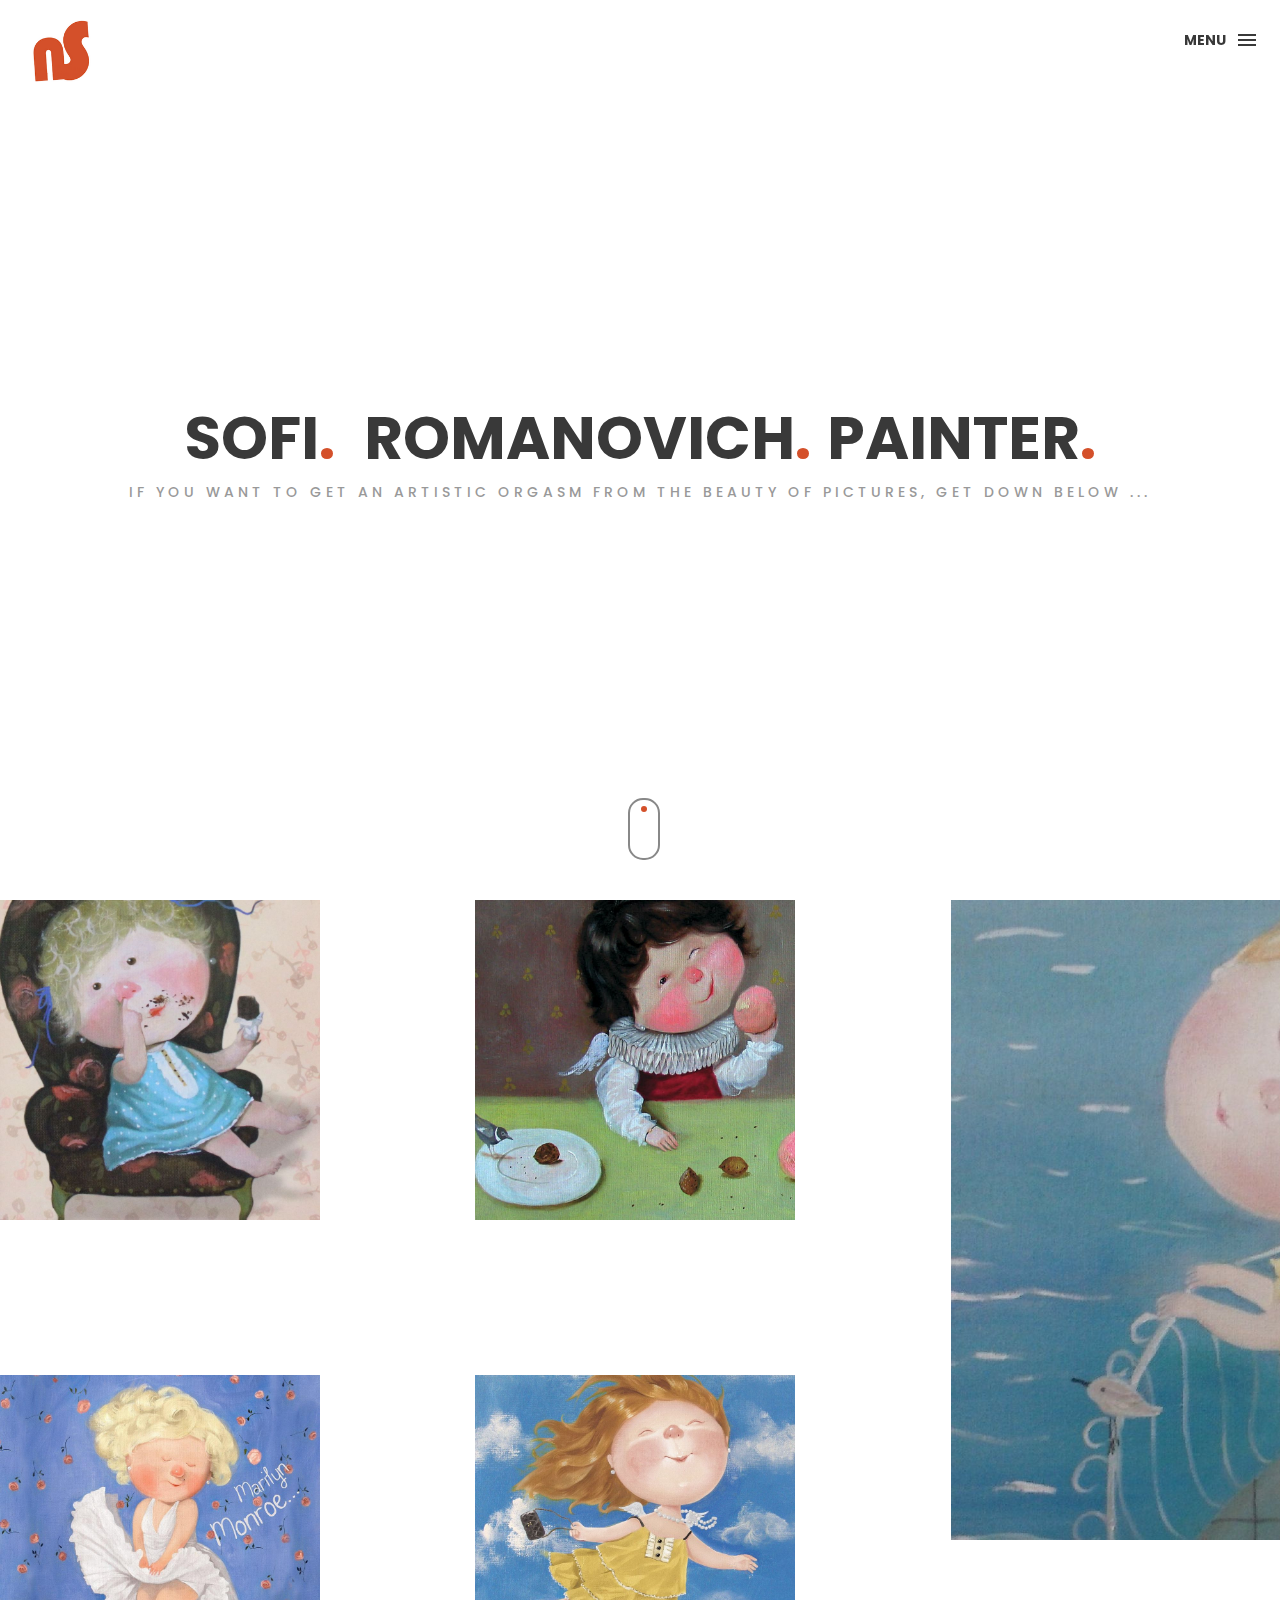
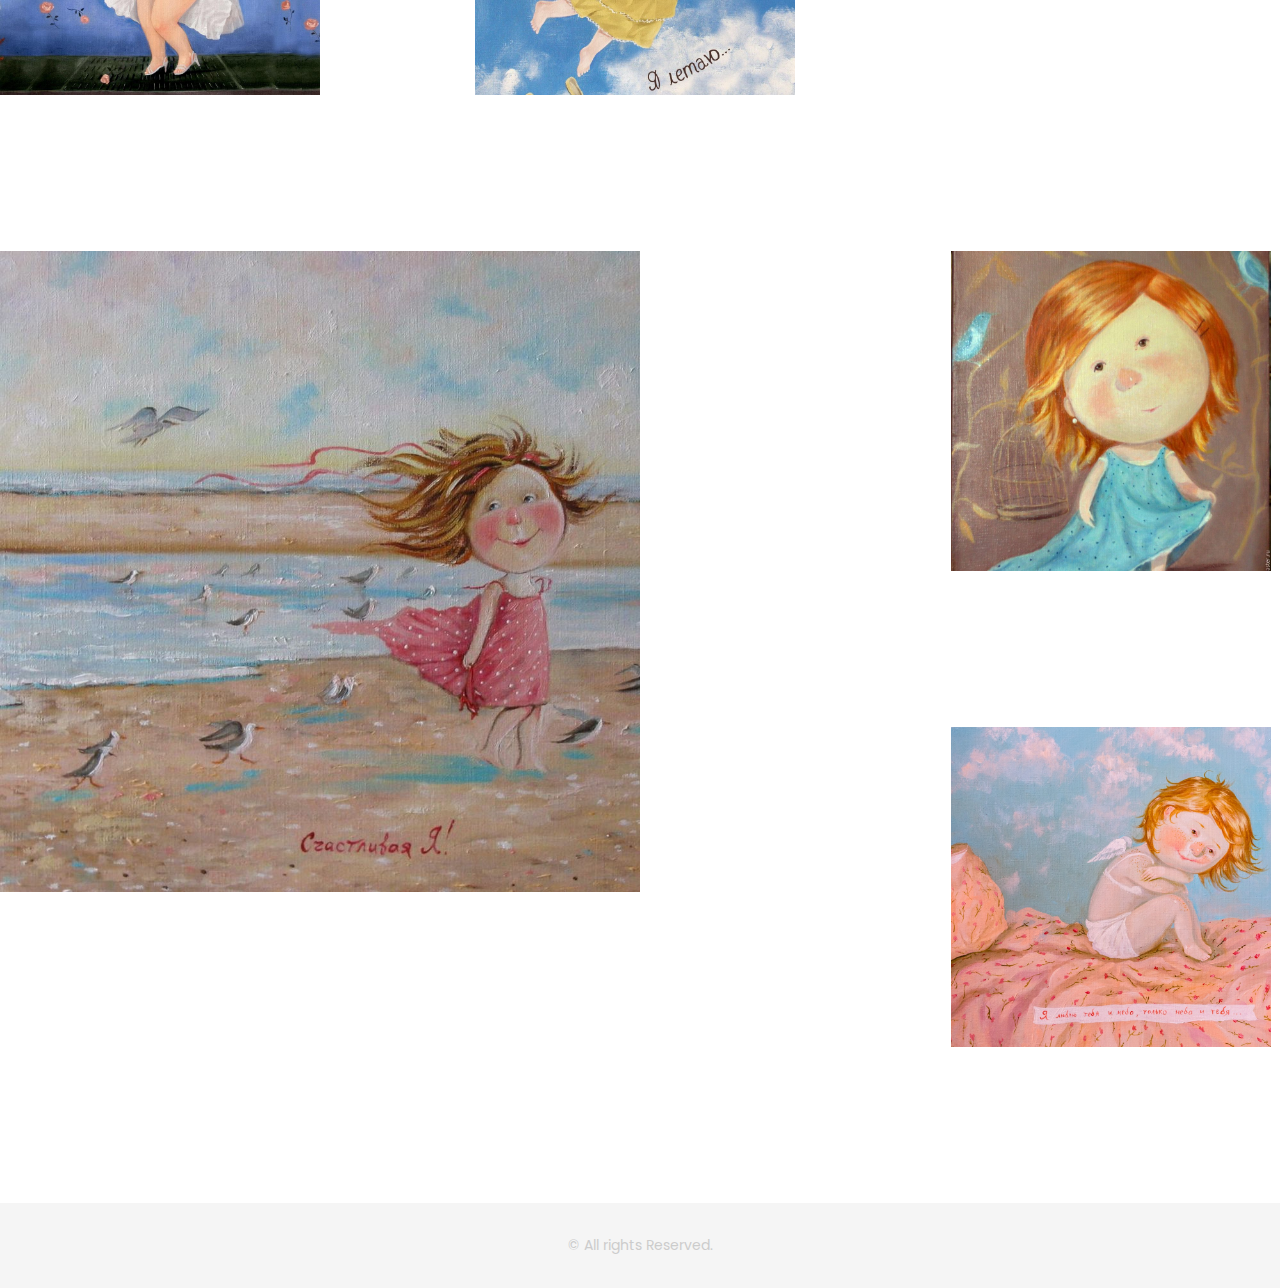
==== index.html @ c94106c0 "logo" ====
<!DOCTYPE html>

<html lang="en">

<head>
	<meta http-equiv="Content-Type" content="text/html; charset=UTF-8">
	<meta http-equiv="X-UA-Compatible" content="IE=edge">
	<meta name="viewport" content="width=device-width, initial-scale=1.0, maximum-scale=1.0, user-scalable=no" />

	<title>Notorious</title>
	<link rel="icon" href="jpg/logo_n.png" type="image/x-icon">

	<!-- Bootstrap -->
	<link href="style/bootstrap.min.css" rel="stylesheet">
	<link href="style/ionicons.min.css" rel="stylesheet">

	<!-- main css -->
	<link href="style/style.css" rel="stylesheet">


	<!-- modernizr -->
	<script async="" src="script/analytics.js.download"></script>
	<script src="script/modernizr.js.download"></script>

</head>

<body style="overflow: visible;">


	<!-- Preloader -->
	<div id="preloader" style="display: none;">
		<div class="pre-container">
			<div class="spinner">
				<div class="double-bounce1"></div>
				<div class="double-bounce2"></div>
			</div>
		</div>
	</div>
	<!-- end Preloader -->



	<div class="container-fluid">

		<!-- box header -->
		<header class="box-header">
			<div class="box-logo">
				<a href="#"><img src="jpg/notorious_2.png" width="80" alt="Logo"></a>
			</div>
			<!-- box-nav -->
			<a class="box-primary-nav-trigger" href="#">
                <span class="box-menu-text">Menu</span><span class="box-menu-icon"></span>
            </a>
			<!-- box-primary-nav-trigger -->
		</header>
		<!-- end box header -->



		<!-- nav -->
		<nav>
			<ul class="box-primary-nav">
				<li class="box-label">About me</li>

				<li><a href="index.html">Главная</a><i class="ion-ios-circle-filled color"></i></li>
				<li><a href="data/about.html">Обо мне</a></li>
				<li><a href="data/portfolio.html">Картины</a></li>
				<li><a href="data/contact.html">контакты</a></li>


				<li class="box-label">Follow me</li>

				<li class="box-social"><a href="index.html#0"><i class="ion-social-facebook"></i></a></li>
				<li class="box-social"><a href="index.html#0"><i class="ion-social-instagram-outline"></i></a></li>
				<li class="box-social"><a href="index.html#0"><i class="ion-social-twitter"></i></a></li>
				<li class="box-social"><a href="index.html#0"><i class="ion-social-dribbble"></i></a></li>
			</ul>
		</nav>
		<!-- end nav -->




		<!-- box-intro -->
		<section class="box-intro">
			<div class="table-cell">
				<h1 class="box-headline letters rotate-2">
					<span class="box-words-wrapper" style="width: 636px;">
                        <b class="is-visible" style="opacity: 1;"><i class="out"><em>s</em></i><i class="out"><em>o</em></i><i class="out"><em>f</em></i><i class="out"><em>i</em></i><i class="out"><em>.</em></i></b>
                        <b style="opacity: 1;"><i class="out"><em>&nbsp;</em></i><i class="out"><em>r</em></i><i class="out"><em>o</em></i><i class="out"><em>m</em></i><i class="out"><em>a</em></i><i class="out"><em>n</em></i><i class="out"><em>o</em></i><i class="out"><em>v</em></i><i class="out"><em>i</em></i><i class="out"><em>c</em></i><i class="out"><em>h</em></i><i class="out"><em>.</em></i></b>
                        <b style="opacity: 1;"><i class="in"><em>p</em></i><i class="in"><em>a</em></i><i class="in"><em>i</em></i><i class="in"><em>n</em></i><i class="in"><em>t</em></i><i class="in"><em>e</em></i><i class="in"><em>r</em></i><i class="in"><em>.</em></i></b>
                    </span>
				</h1>
				<h5>If you want to get an artistic orgasm from the beauty of pictures, get down below ...</h5>
			</div>




			<div class="mouse">
				<div class="scroll"></div>
			</div>
		</section>
		<!-- end box-intro -->
	</div>




	<!-- portfolio div -->
	<div class="portfolio-div">
		<div class="portfolio">
			<div class="no-padding portfolio_container" style="position: relative; height: 1903px;">

				<!-- single work -->
				<div class="col-md-3 col-sm-6  fashion logo" style="position: absolute; left: 0px; top: 0px;">
					<a href="data/portfolio-one.html" class="portfolio_item">
                        <img src="jpg/01.jpg" alt="image" class="img-responsive">
                        <div class="portfolio_item_hover">
                            <div class="portfolio-border clearfix">
                                <div class="item_info">
                                    <span>Жизнь после</span>
                                    <em>Цена : 50$</em>
                                </div>
                            </div>
                        </div>
                    </a>
				</div>
				<!-- end single work -->

				<!-- single work -->
				<div class="col-md-3 col-sm-6 ads graphics" style="position: absolute; left: 475px; top: 0px;">
					<a href="data/single-project.html" class="portfolio_item">
                        <img src="jpg/03.jpg" alt="image" class="img-responsive">
                        <div class="portfolio_item_hover">
                            <div class="portfolio-border clearfix">
                                <div class="item_info">
                                    <span>Жизнь до</span>
                                    <em>Цена : 62$</em>
                                </div>
                            </div>
                        </div>
                    </a>
				</div>
				<!-- end single work -->

				<!-- single work -->
				<div class="col-md-6 col-sm-12 photography" style="position: absolute; left: 951px; top: 0px;">
					<a href="data/single-project.html" class="portfolio_item">
                        <img src="jpg/02.jpg" alt="image" class="img-responsive">
                        <div class="portfolio_item_hover">
                            <div class="portfolio-border clearfix">
                                <div class="item_info">
                                    <span>Город засыпает</span>
                                    <em>Цена : 120$</em>
                                </div>
                            </div>
                        </div>
                    </a>
				</div>
				<!-- end single work -->

				<!-- single work -->
				<div class="col-md-3 col-sm-6 fashion ads" style="position: absolute; left: 0px; top: 475px;">
					<a href="data/single-project.html" class="portfolio_item">
                        <img src="jpg/04.jpg" alt="image" class="img-responsive">
                        <div class="portfolio_item_hover">
                            <div class="portfolio-border clearfix">
                                <div class="item_info">
                                    <span>Просыпается мафия</span>
                                    <em>Цена : 43$</em>
                                </div>
                            </div>
                        </div>
                    </a>
				</div>
				<!-- end single work -->

				<!-- single work -->
				<div class="col-md-3 col-sm-6 graphics ads" style="position: absolute; left: 475px; top: 475px;">
					<a href="data/single-project.html" class="portfolio_item">
                        <img src="jpg/05.jpg" alt="image" class="img-responsive">
                        <div class="portfolio_item_hover">
                            <div class="portfolio-border clearfix">
                                <div class="item_info">
                                    <span>Мой компас земной</span>
                                    <em>Цена : 57$</em>
                                </div>
                            </div>
                        </div>
                    </a>
				</div>
				<!-- end single work -->

				<!-- single work -->
				<div class="col-md-6 col-sm-12 photography" style="position: absolute; left: 0px; top: 951px;">
					<a href="data/single-project.html" class="portfolio_item">
                        <img src="jpg/10.jpg" alt="image" class="img-responsive">
                        <div class="portfolio_item_hover">
                            <div class="portfolio-border clearfix">
                                <div class="item_info">
                                    <span>Нам мало времени</span>
                                    <em>Цена : 40$</em>
                                </div>
                            </div>
                        </div>
                    </a>
				</div>
				<!-- end single work -->

				<!-- single work -->
				<div class="col-md-3 col-sm-6 graphics ads" style="position: absolute; left: 951px; top: 951px;">
					<a href="data/single-project.html" class="portfolio_item">
                        <img src="jpg/06.jpg" alt="image" class="img-responsive">
                        <div class="portfolio_item_hover">
                            <div class="portfolio-border clearfix">
                                <div class="item_info">
                                    <span>Вместе</span>
                                    <em>Цена : 27$</em>
                                </div>
                            </div>
                        </div>
                    </a>
				</div>
				<!-- end single work -->

				<!-- single work -->
				<div class="col-md-3 col-sm-6 graphics ads" style="position: absolute; left: 1427px; top: 951px;">
					<a href="data/single-project.html" class="portfolio_item">
                        <img src="jpg/07.jpg" alt="image" class="img-responsive">
                        <div class="portfolio_item_hover">
                            <div class="portfolio-border clearfix">
                                <div class="item_info">
                                    <span>Вперед назад</span>
                                    <em>Цена : 51$</em>
                                </div>
                            </div>
                        </div>
                    </a>
				</div>
				<!-- end single work -->

				<!-- single work -->
				<div class="col-md-3 col-sm-6 graphics ads" style="position: absolute; left: 951px; top: 1427px;">
					<a href="data/single-project.html" class="portfolio_item">
                        <img src="jpg/08.jpg" alt="image" class="img-responsive">
                        <div class="portfolio_item_hover">
                            <div class="portfolio-border clearfix">
                                <div class="item_info">
                                    <span>Марс</span>
                                    <em>Цена : 56$</em>
                                </div>
                            </div>
                        </div>
                    </a>
				</div>
				<!-- end single work -->

				<!-- single work -->
				<div class="col-md-3 col-sm-6 graphics ads" style="position: absolute; left: 1427px; top: 1427px;">
					<a href="data/single-project.html" class="portfolio_item">
                        <img src="jpg/09.jpg" alt="image" class="img-responsive">
                        <div class="portfolio_item_hover">
                            <div class="portfolio-border clearfix">
                                <div class="item_info">
                                    <span>Кто рано встает?</span>
                                    <em>Цена : 61$</em>
                                </div>
                            </div>
                        </div>
                    </a>
				</div>
				<!-- end single work -->

			</div>
			<!-- end portfolio_container -->
		</div>
		<!-- portfolio -->
	</div>
	<!-- end portfolio div -->



	<!-- footer -->
	<footer>
		<div class="container-fluid">
			<p class="copyright">&copy; All rights Reserved.</p>
		</div>
	</footer>
	<!-- end footer -->


	<!-- back to top -->
	<a href="index.html#0" class="cd-top"><i class="ion-android-arrow-up"></i></a>
	<!-- end back to top -->




	<!-- скрипты -->

	<!-- jQuery -->
	<script src="script/jquery-2.1.1.js"></script>

	<!--  plugins -->
	<script src="script/bootstrap.min.js"></script>
	<script src="script/menu.js"></script>
	<script src="script/animated-headline.js"></script>
	<script src="script/isotope.pkgd.min.js"></script>

	<!--  custom script -->
	<script src="script/custom.js"></script>

	<!-- google analytics  -->
	<script src="script/google-analytics.js"></script>

</body>

</html>
---- style/style.css ----
@import url(https://fonts.googleapis.com/css?family=Poppins:400,500,600,700);



/* ---- General ---- */

html,
body {
    height: 100%;
    font-family: 'Poppins', sans-serif;
    line-height: 1.8;
    color: #999
}

.no-padding {
    padding-left: 0;
    padding-right: 0;
}

.no-padding [class^="col-"] {
    padding-left: 0;
    padding-right: 0;
}

.main-container {
    padding: 100px 0;
}

.center {
    text-align: center;
}

a {
    -webkit-transition: all .3s;
    transition: all .3s
}

.uppercase {
    text-transform: uppercase;
}

.h-30 {
    height: 30px
}

.h-10 {
    height: 10px
}

.color {
    color: #D4502A;
    font-size: 11px;
}






/* ---- typography ---- */

h1 {
    color: #393939;
    font-size: 60px;
    text-transform: uppercase;
}

h3 {
    color: #393939;
}

h5 {
    color: #D4502A;
}






/* ---- preloader ---- */

#preloader {
    position: fixed;
    top: 0;
    left: 0;
    right: 0;
    bottom: 0;
    background-color: #f5f5f5;
    /* change if the mask should be a color other than white */
    z-index: 1000;
}

.pre-container {
    position: absolute;
    left: 50%;
    top: 50%;
    bottom: auto;
    right: auto;
    -webkit-transform: translateX(-50%) translateY(-50%);
    transform: translateX(-50%) translateY(-50%);
    text-align: center;
}

.spinner {
    width: 40px;
    height: 40px;
    position: relative;
    margin: 100px auto;
}

.double-bounce1,
.double-bounce2 {
    width: 100%;
    height: 100%;
    border-radius: 50%;
    background-color: #D4502A;
    opacity: 0.6;
    position: absolute;
    top: 0;
    left: 0;
    -webkit-animation: bounce 2.0s infinite ease-in-out;
    animation: bounce 2.0s infinite ease-in-out;
}

.double-bounce2 {
    -webkit-animation-delay: -1.0s;
    animation-delay: -1.0s;
}

@-webkit-keyframes bounce {
    0%,
    100% {
        -webkit-transform: scale(0.0)
    }
    50% {
        -webkit-transform: scale(1.0)
    }
}

@keyframes bounce {
    0%,
    100% {
        transform: scale(0.0);
        -webkit-transform: scale(0.0);
    }
    50% {
        transform: scale(1.0);
        -webkit-transform: scale(1.0);
    }
}





/* ---- headr ---- */

.box-header {
    position: absolute;
    top: 0;
    left: 0;
    background: rgba(255, 255, 255, 0.95);
    height: 50px;
    width: 100%;
    z-index: 3;
    box-shadow: 0 1px 2px rgba(0, 0, 0, 0.3);
    -webkit-font-smoothing: antialiased;
    -moz-osx-font-smoothing: grayscale;
}

.box-header {
    height: 80px;
    background: transparent;
    box-shadow: none;
}

.box-header {
    -webkit-transition: background-color 0.3s;
    transition: background-color 0.3s;
    -webkit-transform: translate3d(0, 0, 0);
    transform: translate3d(0, 0, 0);
    -webkit-backface-visibility: hidden;
    backface-visibility: hidden;
}

.box-header.is-fixed {
    position: fixed;
    top: -80px;
    background-color: rgba(255, 255, 255, 0.96);
    -webkit-transition: -webkit-transform 0.3s;
    transition: -webkit-transform 0.3s;
    transition: transform 0.3s;
    transition: transform 0.3s, -webkit-transform 0.3s;
}

.box-header.is-visible {
    -webkit-transform: translate3d(0, 100%, 0);
    transform: translate3d(0, 100%, 0);
}

.box-header.menu-is-open {
    background-color: rgba(255, 255, 255, 0.96);
}

.box-logo {
    display: block;
    padding: 20px;
}

.box-primary-nav-trigger {
    position: absolute;
    right: 0;
    top: 0;
    height: 100%;
    width: 50px;
    background-color: #fff;
}

.box-primary-nav-trigger .box-menu-text {
    color: #393939;
    text-transform: uppercase;
    font-weight: 700;
    display: none;
}

.box-primary-nav-trigger .box-menu-icon {
    display: inline-block;
    position: absolute;
    left: 50%;
    top: 50%;
    bottom: auto;
    right: auto;
    -webkit-transform: translateX(-50%) translateY(-50%);
    transform: translateX(-50%) translateY(-50%);
    width: 18px;
    height: 2px;
    background-color: #393939;
    -webkit-transition: background-color 0.3s;
    transition: background-color 0.3s;
    list-style: none;
}

.box-primary-nav-trigger .box-menu-icon::before,
.box-primary-nav-trigger .box-menu-icon:after {
    content: '';
    width: 100%;
    height: 100%;
    position: absolute;
    background-color: #393939;
    right: 0;
    -webkit-transition: -webkit-transform .3s, top .3s, background-color 0s;
    -webkit-transition: top .3s, background-color 0s, -webkit-transform .3s;
    transition: top .3s, background-color 0s, -webkit-transform .3s;
    transition: transform .3s, top .3s, background-color 0s;
    transition: transform .3s, top .3s, background-color 0s, -webkit-transform .3s;
}

.box-primary-nav-trigger .box-menu-icon::before {
    top: -5px;
}

.box-primary-nav-trigger .box-menu-icon::after {
    top: 5px;
}

.box-primary-nav-trigger .box-menu-icon.is-clicked {
    background-color: rgba(255, 255, 255, 0);
}

.box-primary-nav-trigger .box-menu-icon.is-clicked::before,
.box-primary-nav-trigger .box-menu-icon.is-clicked::after {
    background-color: 393939;
}

.box-primary-nav-trigger .box-menu-icon.is-clicked::before {
    top: 0;
    -webkit-transform: rotate(135deg);
    transform: rotate(135deg);
}

.box-primary-nav-trigger .box-menu-icon.is-clicked::after {
    top: 0;
    -webkit-transform: rotate(225deg);
    transform: rotate(225deg);
}

.box-primary-nav-trigger {
    width: 100px;
    padding-left: 1em;
    background-color: transparent;
    height: 30px;
    line-height: 30px;
    right: 10px;
    top: 50%;
    bottom: auto;
    -webkit-transform: translateY(-50%);
    transform: translateY(-50%);
}

.box-primary-nav-trigger .box-menu-text {
    display: inline-block;
}

.box-primary-nav-trigger .box-menu-icon {
    left: auto;
    right: 1em;
    -webkit-transform: translateX(0) translateY(-50%);
    transform: translateX(0) translateY(-50%);
}

.box-primary-nav {
    position: fixed;
    left: 0;
    top: 0;
    height: 100%;
    width: 100%;
    background: rgba(0, 0, 0, 0.96);
    z-index: 2;
    text-align: center;
    padding: 50px 0;
    -webkit-backface-visibility: hidden;
    backface-visibility: hidden;
    overflow: auto;
    -webkit-overflow-scrolling: touch;
    -webkit-transform: translateY(-100%);
    transform: translateY(-100%);
    -webkit-transition-property: -webkit-transform;
    transition-property: -webkit-transform;
    transition-property: transform;
    transition-property: transform, -webkit-transform;
    -webkit-transition-duration: 0.4s;
    transition-duration: 0.4s;
    list-style: none;
}

.box-primary-nav li {
    font-size: 22px;
    font-size: 1.375rem;
    font-weight: 300;
    -webkit-font-smoothing: antialiased;
    -moz-osx-font-smoothing: grayscale;
    margin: .2em 0;
    text-transform: capitalize;
}

.box-primary-nav a {
    display: inline-block;
    padding: .4em 1em;
    border-radius: 0.25em;
    -webkit-transition: all 0.2s;
    transition: all 0.2s;
    color: #fff;
    text-decoration: none;
    font-weight: bold;
}

.box-primary-nav a:focus {
    outline: none;
}

.no-touch .box-primary-nav a:hover {
    text-decoration: none;
    color: #ddd;
}

.box-primary-nav .box-label {
    color: #D4502A;
    text-transform: uppercase;
    font-weight: 700;
    font-size: 17px;
    margin: 2.4em 0 .8em;
}

.box-primary-nav .box-social {
    display: inline-block;
    margin: 10px .4em;
}

.box-primary-nav .box-social a {
    width: 30px;
    height: 30px;
    padding: 0;
    font-size: 30px
}

.box-primary-nav.is-visible {
    -webkit-transform: translateY(0);
    transform: translateY(0);
}

.box-primary-nav {
    padding: 150px 0 0;
}

.box-primary-nav li {
    font-size: 18px;
}





/* ---- box-intro ---- */

.box-intro {
    text-align: center;
    display: table;
    height: 100vh;
    width: 100%;
}

.box-intro .table-cell {
    display: table-cell;
    vertical-align: middle;
}

.box-intro em {
    font-style: normal;
    text-transform: uppercase
}

b i:last-child {
    color: #D4502A !important;
}

.box-intro h5 {
    letter-spacing: 4px;
    text-transform: uppercase;
    color: #999;
    line-height: 1.7
}







/* mouse effect */

.mouse {
    position: absolute;
    width: 32px;
    height: 62px;
    bottom: 40px;
    left: 50%;
    margin-left: -12px;
    border-radius: 15px;
    border: 2px solid #888;
    -webkit-animation: intro 1s;
    animation: intro 1s;
}

.scroll {
    display: block;
    width: 6px;
    height: 6px;
    margin: 6px auto;
    border-radius: 4px;
    background: #D4502A;
    -webkit-animation: finger 2s infinite;
    animation: finger 2s infinite;
}

@-webkit-keyframes intro {
    0% {
        opacity: 0;
        -webkit-transform: translateY(80px);
        transform: translateY(80px);
    }
    100% {
        opacity: 1;
        -webkit-transform: translateY(0);
        transform: translateY(0);
    }
}

@keyframes intro {
    0% {
        opacity: 0;
        -webkit-transform: translateY(80px);
        transform: translateY(80px);
    }
    100% {
        opacity: 1;
        -webkit-transform: translateY(0);
        transform: translateY(0);
    }
}

@-webkit-keyframes finger {
    0% {
        opacity: 1;
    }
    100% {
        opacity: 0;
        -webkit-transform: translateY(40px);
        transform: translateY(40px);
    }
}

@keyframes finger {
    0% {
        opacity: 1;
    }
    100% {
        opacity: 0.1;
        -webkit-transform: translateY(40px);
        transform: translateY(40px);
    }
}








/* ---- portfolio section ---- */

.portfolio .categories-grid span {
    font-size: 30px;
    margin-bottom: 30px;
    display: inline-block;
}

.portfolio .categories-grid .categories ul li {
    list-style: none;
    margin: 20px 0;
}

.portfolio .categories-grid .categories ul li a {
    display: inline-block;
    color: #60606e;
    padding: 0 10px;
    margin: 0 10px;
    -webkit-transition: all .2s ease-in-out .2s;
    transition: all .2s ease-in-out .2s;
}

.portfolio .categories-grid .categories ul li a:hover,
.portfolio .categories-grid .categories ul li a:focus {
    text-decoration: none;
}

.portfolio .categories-grid .categories ul li a.active {
    margin-left: 0;
    background-color: #D4502A;
    padding: 0px 20px;
    color: white;
    border-radius: 25px;
    text-decoration: none;
}

.portfolio_filter {
    padding-left: 0;
}

.portfolio_item {
    position: relative;
    overflow: hidden;
    display: block;
}

.portfolio_item .portfolio_item_hover {
    position: absolute;
    top: 0px;
    left: 0px;
    height: 100%;
    width: 100%;
    background-color: rgba(0, 0, 0, .8);
    -webkit-transform: translate(-100%);
    transform: translate(-100%);
    opacity: 0;
    -webkit-transition: all .2s ease-in-out;
    transition: all .2s ease-in-out;
}

.portfolio_item .portfolio_item_hover .item_info {
    text-align: center;
    position: absolute;
    top: 50%;
    left: 50%;
    -webkit-transform: translate(-50%, -50%);
    transform: translate(-50%, -50%);
    padding: 10px;
    width: 100%;
    font-weight: bold;
}

.portfolio_item .portfolio_item_hover .item_info span {
    display: block;
    color: #fff;
    font-size: 18px;
    -webkit-transform: translateX(-100px);
    transform: translateX(-100px);
    -webkit-transition: all .2s ease-in-out .2s;
    transition: all .2s ease-in-out .2s;
    opacity: 0;
}

.portfolio_item .portfolio_item_hover .item_info em {
    font-style: normal;
    display: inline-block;
    background-color: #D4502A;
    padding: 5px 20px;
    border-radius: 25px;
    color: #333;
    margin-top: 10px;
    -webkit-transform: translateX(-100px);
    transform: translateX(-100px);
    -webkit-transition: all .3s ease-in-out .3s;
    transition: all .3s ease-in-out .3s;
    opacity: 0;
    font-size: 10px;
    letter-spacing: 2px;
}

.portfolio_item:hover .portfolio_item_hover {
    opacity: 1;
    -webkit-transform: translateX(0);
    transform: translateX(0);
}

.portfolio_item:hover .item_info em,
.portfolio_item:hover .item_info span {
    opacity: 1;
    -webkit-transform: translateX(0);
    transform: translateX(0);
}

.portfolio .categories-grid .categories ul li {
    float: left;
}

.portfolio .categories-grid .categories ul li a {
    padding: 0 10px;
    -webkit-transition: all .2s ease-in-out .2s;
    transition: all .2s ease-in-out .2s;
}

.portfolio_filter {
    padding-left: 0;
    display: inline-block;
    margin: 0 auto;
    text-align: center;
    margin-bottom: 50px;
}

.portfolio-inner {
    padding-bottom: 0 !important;
    padding-top: 55px;
}




/* ---- footer ---- */

footer {
    padding: 30px 0;
    text-align: center;
    background: #f5f5f5
}

.copyright {
    color: #ccc;
    margin-bottom: 0;
}

footer img {
    margin: 0 auto;
}






/* ---- backto top ---- */

.cd-top {
    display: inline-block;
    height: 40px;
    width: 40px;
    position: fixed;
    bottom: 20px;
    line-height: 40px;
    font-size: 20px;
    right: 10px;
    text-align: center;
    color: #fff;
    background: rgba(255, 191, 0, 0.8);
    visibility: hidden;
    opacity: 0;
    -webkit-transition: opacity .3s 0s, visibility 0s .3s;
    transition: opacity .3s 0s, visibility 0s .3s;
}

.cd-top.cd-is-visible,
.cd-top.cd-fade-out,
.no-touch .cd-top:hover {
    -webkit-transition: opacity .3s 0s, visibility 0s 0s;
    transition: opacity .3s 0s, visibility 0s 0s;
}

.cd-top.cd-is-visible {
    /* the button becomes visible */
    visibility: visible;
    opacity: 1;
}

.cd-top.cd-fade-out {
    opacity: .5;
}

.no-touch .cd-top:hover,
.no-touch .cd-top:focus {
    background-color: #D4502A;
    opacity: 1;
    color: #fff;
}







/* ---- About page ---- */

.top-bar {
    color: #333;
    padding: 150px 0 150px;
    background: -webkit-linear-gradient( rgba(255, 255, 255, .8), rgba(255, 255, 255, .8)), url(../img/01.jpg);
    background: linear-gradient( rgba(255, 255, 255, .8), rgba(255, 255, 255, .8)), url(../img/01.jpg);
    background-size: cover;
    background-attachment: fixed;
    background-position: center center;
    text-align: center;
}

.top-bar h1 {
    font-size: 60px;
    text-transform: uppercase;
    font-weight: 700;
    color: #999;
    line-height: 50px;
}

.top-bar p {
    font-size: 15px;
    text-transform: uppercase;
    font-weight: 500;
    color: #777;
}

.top-bar p a {
    color: #777;
}

.top-bar p a:hover,
.top-bar p a:focus {
    color: #555;
    text-decoration: none;
}

.social-ul {
    list-style: none;
    display: inline-block;
    padding-left: 0;
}

.social-ul li {
    margin: 0 10px;
    float: left;
}

.social-ul li a {
    font-size: 25px;
    color: #555;
    -webkit-transition: all .3s;
    transition: all .3s;
}

.social-ul li a:hover {
    color: #888;
}







/* ---- Services page ---- */

.size-50 {
    font-size: 50px;
}

.service-box {
    margin-bottom: 30px;
}

.service-box h3 {
    margin-top: 0;
}







/* ---- contact page ----*/

.details-text i {
    margin-right: 10px;
}

.textarea-contact {
    height: 200px;
    width: 100%;
    border: solid 1px rgba(0, 0, 0, .1);
    position: relative;
}

.textarea-contact textarea {
    height: 100%;
    width: 100%;
    border: 0;
    padding: 20px;
    background-color: transparent;
    float: left;
    z-index: 2;
    font-size: 14px;
    color: #9a9a9a;
    resize: none;
}

.textarea-contact > span {
    position: absolute;
    top: 20px;
    left: 20px;
    -webkit-transform: translateY(-50%);
    transform: translateY(-50%);
    font-size: 12px;
    text-transform: uppercase;
    color: #cdcdcd;
    -webkit-transition: all .2s ease-in-out;
    transition: all .2s ease-in-out;
    z-index: 1;
}

.input-contact {
    height: 40px;
    width: 100%;
    border: solid 1px rgba(0, 0, 0, .1);
    position: relative;
    margin-bottom: 30px;
}

.input-contact input[type="text"] {
    height: 100%;
    width: 100%;
    border: 0;
    padding: 0 20px;
    float: left;
    position: relative;
    background-color: transparent;
    z-index: 2;
    font-size: 14px;
    color: #9a9a9a;
}

.input-contact > span {
    position: absolute;
    top: 50%;
    left: 20px;
    -webkit-transform: translateY(-50%);
    transform: translateY(-50%);
    font-size: 12px;
    text-transform: uppercase;
    color: #cdcdcd;
    -webkit-transition: all .2s ease-in-out;
    transition: all .2s ease-in-out;
    z-index: 1;
}

.input-contact > span.active,
.textarea-contact > span.active {
    color: #D4502A;
    font-size: 10px;
    top: 0px;
    left: 5px;
    background-color: #fff;
    padding: 5px
}

input:focus,
textarea:focus {
    outline: none;
}

.contact-info {
    margin-top: 20px;
}

.contact-info i {
    height: 30px;
    width: 30px;
    display: inline-block;
    background: #D4502A;
    text-align: center;
    line-height: 33px;
    margin-right: 10px;
    color: #fff;
    font-size: 21px;
}

.contact-info p {
    display: inline-block;
    margin-right: 20px;
}

.btn-box {
    background: #D4502A;
    padding: 10px 50px;
    border-radius: 0;
    color: #fff;
    margin-top: 20px;
    text-transform: uppercase;
    letter-spacing: 2px;
    font-weight: 500;
}

.btn-box:hover,
.btn-box:focus {
    background: #D4502A;
    color: #fff;
}







/* single project page
==================================================*/

.cat-ul {
    padding-left: 0;
    list-style: none
}

.cat-ul li i {
    margin-right: 10px;
    color: #D4502A;
}







/* ---- Adaptation ---- */

@media (max-width: 991px) {
    .portfolio .categories-grid span {
        margin-bottom: 0;
        text-align: center;
        width: 100%;
    }
    .portfolio .categories-grid .categories ul li {
        text-align: center;
    }
    .portfolio .categories-grid .categories ul li a {
        margin-left: 0;
    }
    .col-md-6 h3 {
        margin-top: 30px;
    }
}

@media only screen and (max-width: 670px) {
    .box-headline {
        font-size: 100px;
    }
    .box-intro h5 {
        font-size: 12px;
    }
    .box-primary-nav a {
        padding: 5px 1em;
        font-size: 14px;
    }
    .box-primary-nav {
        padding: 80px 0 0;
    }
    .box-primary-nav .box-social a {
        font-size: 23px;
    }
    .top-bar h1 {
        font-size: 40px;
        line-height: 30px;
    }
    .portfolio .categories-grid .categories ul li {
        float: none;
    }
}

@media only screen and (max-width: 520px) {
    .box-headline {
        font-size: 80px;
    }
    .box-intro h5 {
        font-size: 12px;
    }
    .main-container {
        padding: 50px 0;
    }
}

@media only screen and (max-width: 420px) {
    .box-headline {
        font-size: 50px;
    }
    .box-intro h5 {
        font-size: 12px;
    }
    .top-bar h1 {
        font-size: 30px;
        line-height: 30px;
    }
}
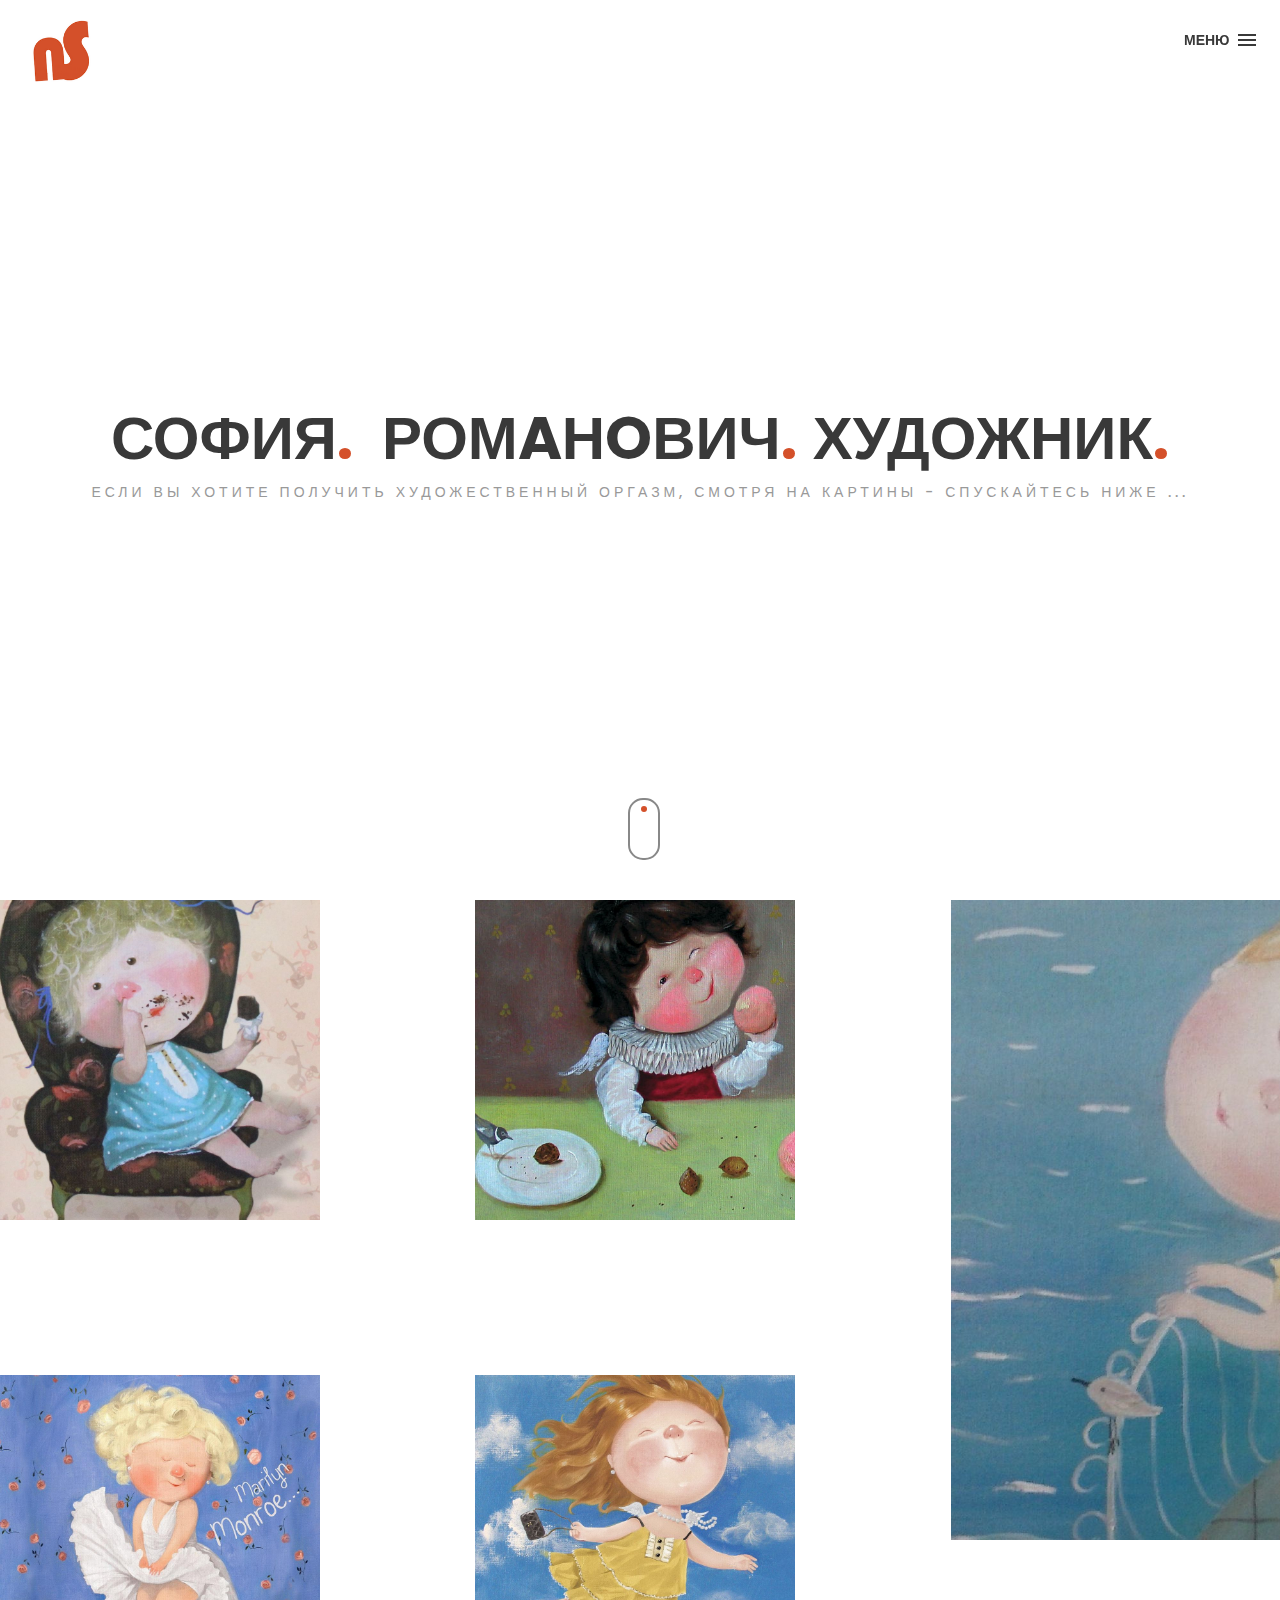
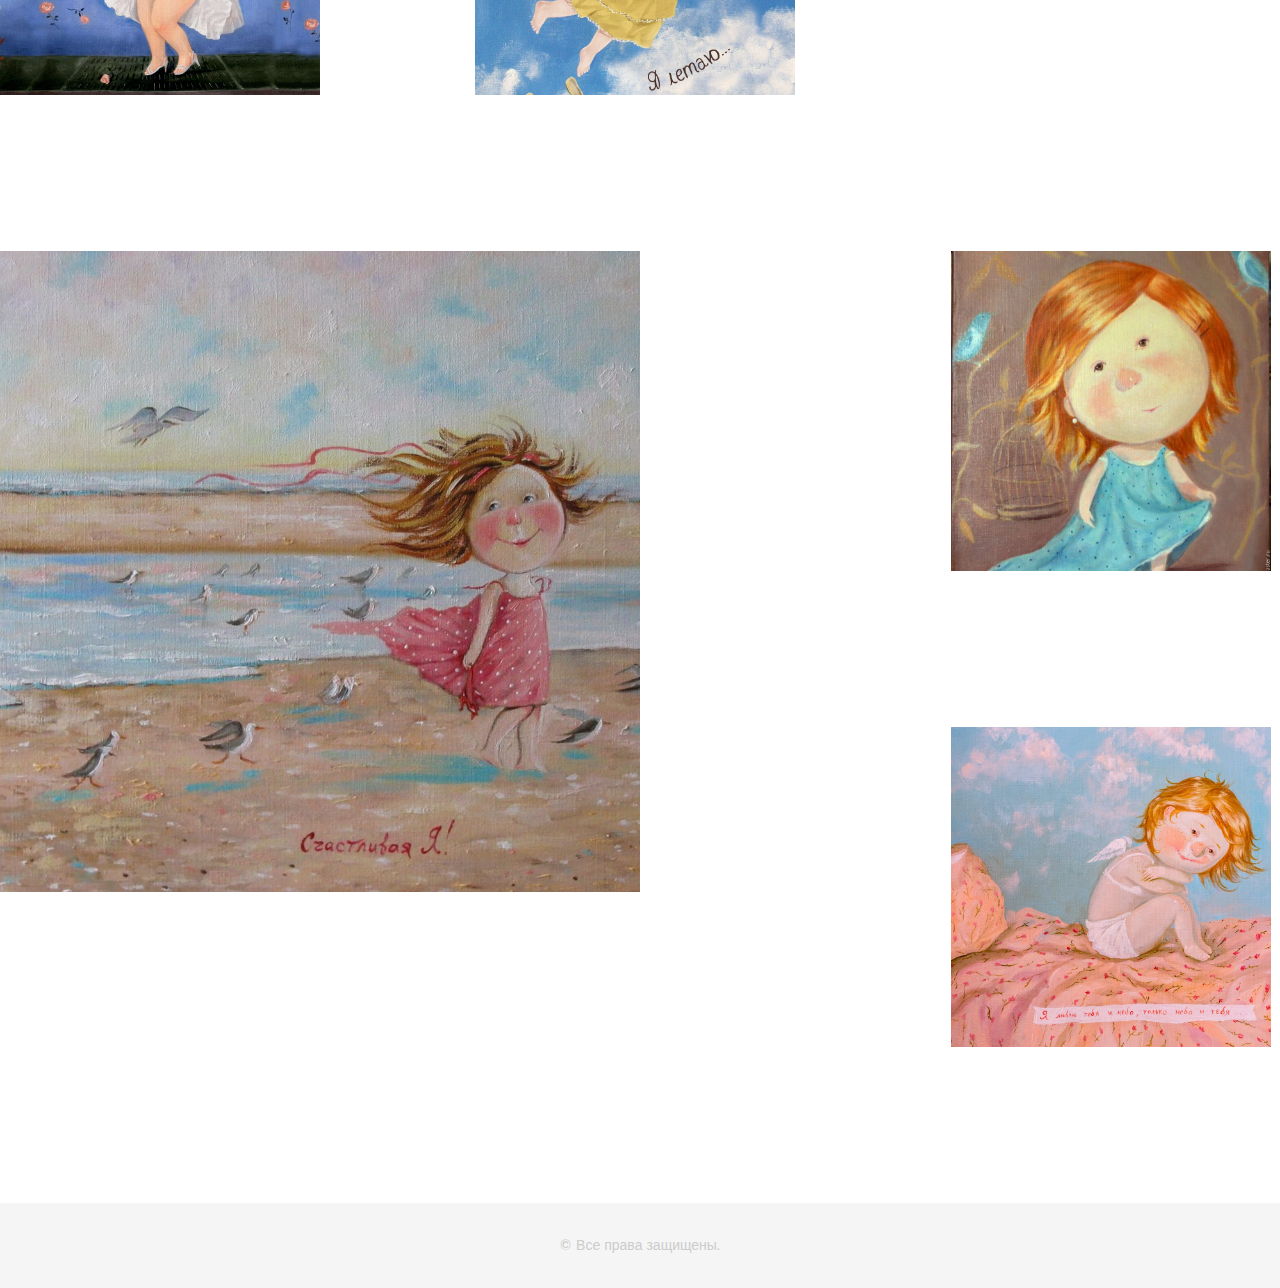
==== commit 07b27811: "contact" ====
--- a/index.html
+++ b/index.html
@@ -49,7 +49,7 @@
 			</div>
 			<!-- box-nav -->
 			<a class="box-primary-nav-trigger" href="#">
-                <span class="box-menu-text">Menu</span><span class="box-menu-icon"></span>
+                <span class="box-menu-text">Меню</span><span class="box-menu-icon"></span>
             </a>
 			<!-- box-primary-nav-trigger -->
 		</header>
@@ -65,7 +65,7 @@
 				<li><a href="index.html">Главная</a><i class="ion-ios-circle-filled color"></i></li>
 				<li><a href="data/about.html">Обо мне</a></li>
 				<li><a href="data/portfolio.html">Картины</a></li>
-				<li><a href="data/contact.html">контакты</a></li>
+				<li><a href="data/contact.html">Контакты</a></li>
 
 
 				<li class="box-label">Follow me</li>
@@ -73,7 +73,6 @@
 				<li class="box-social"><a href="index.html#0"><i class="ion-social-facebook"></i></a></li>
 				<li class="box-social"><a href="index.html#0"><i class="ion-social-instagram-outline"></i></a></li>
 				<li class="box-social"><a href="index.html#0"><i class="ion-social-twitter"></i></a></li>
-				<li class="box-social"><a href="index.html#0"><i class="ion-social-dribbble"></i></a></li>
 			</ul>
 		</nav>
 		<!-- end nav -->
@@ -86,12 +85,12 @@
 			<div class="table-cell">
 				<h1 class="box-headline letters rotate-2">
 					<span class="box-words-wrapper" style="width: 636px;">
-                        <b class="is-visible" style="opacity: 1;"><i class="out"><em>s</em></i><i class="out"><em>o</em></i><i class="out"><em>f</em></i><i class="out"><em>i</em></i><i class="out"><em>.</em></i></b>
-                        <b style="opacity: 1;"><i class="out"><em>&nbsp;</em></i><i class="out"><em>r</em></i><i class="out"><em>o</em></i><i class="out"><em>m</em></i><i class="out"><em>a</em></i><i class="out"><em>n</em></i><i class="out"><em>o</em></i><i class="out"><em>v</em></i><i class="out"><em>i</em></i><i class="out"><em>c</em></i><i class="out"><em>h</em></i><i class="out"><em>.</em></i></b>
-                        <b style="opacity: 1;"><i class="in"><em>p</em></i><i class="in"><em>a</em></i><i class="in"><em>i</em></i><i class="in"><em>n</em></i><i class="in"><em>t</em></i><i class="in"><em>e</em></i><i class="in"><em>r</em></i><i class="in"><em>.</em></i></b>
+                        <b class="is-visible" style="opacity: 1;"><i class="out"><em>с</em></i><i class="out"><em>о</em></i><i class="out"><em>ф</em></i><i class="out"><em>и</em></i><i class="out"><em>я</em></i><i class="out"><em>.</em></i></b>
+                        <b style="opacity: 1;"><i class="out"><em>&nbsp;</em></i><i class="out"><em>р</em></i><i class="out"><em>о</em></i><i class="out"><em>м</em></i><i class="out"><em>a</em></i><i class="out"><em>н</em></i><i class="out"><em>o</em></i><i class="out"><em>в</em></i><i class="out"><em>и</em></i><i class="out"><em>ч</em></i><i class="out"><em>.</em></i></b>
+                        <b style="opacity: 1;"><i class="in"><em>х</em></i><i class="in"><em>у</em></i><i class="in"><em>д</em></i><i class="in"><em>о</em></i><i class="in"><em>ж</em></i><i class="in"><em>н</em></i><i class="in"><em>и</em></i><i class="in"><em>к</em></i><i class="in"><em>.</em></i></b>
                     </span>
 				</h1>
-				<h5>If you want to get an artistic orgasm from the beauty of pictures, get down below ...</h5>
+				<h5>Если вы хотите получить художественный оргазм, смотря на картины - спускайтесь ниже ...</h5>
 			</div>
 
 
@@ -284,7 +283,7 @@
 	<!-- footer -->
 	<footer>
 		<div class="container-fluid">
-			<p class="copyright">&copy; All rights Reserved.</p>
+			<p class="copyright">&copy; Все права защищены.</p>
 		</div>
 	</footer>
 	<!-- end footer -->
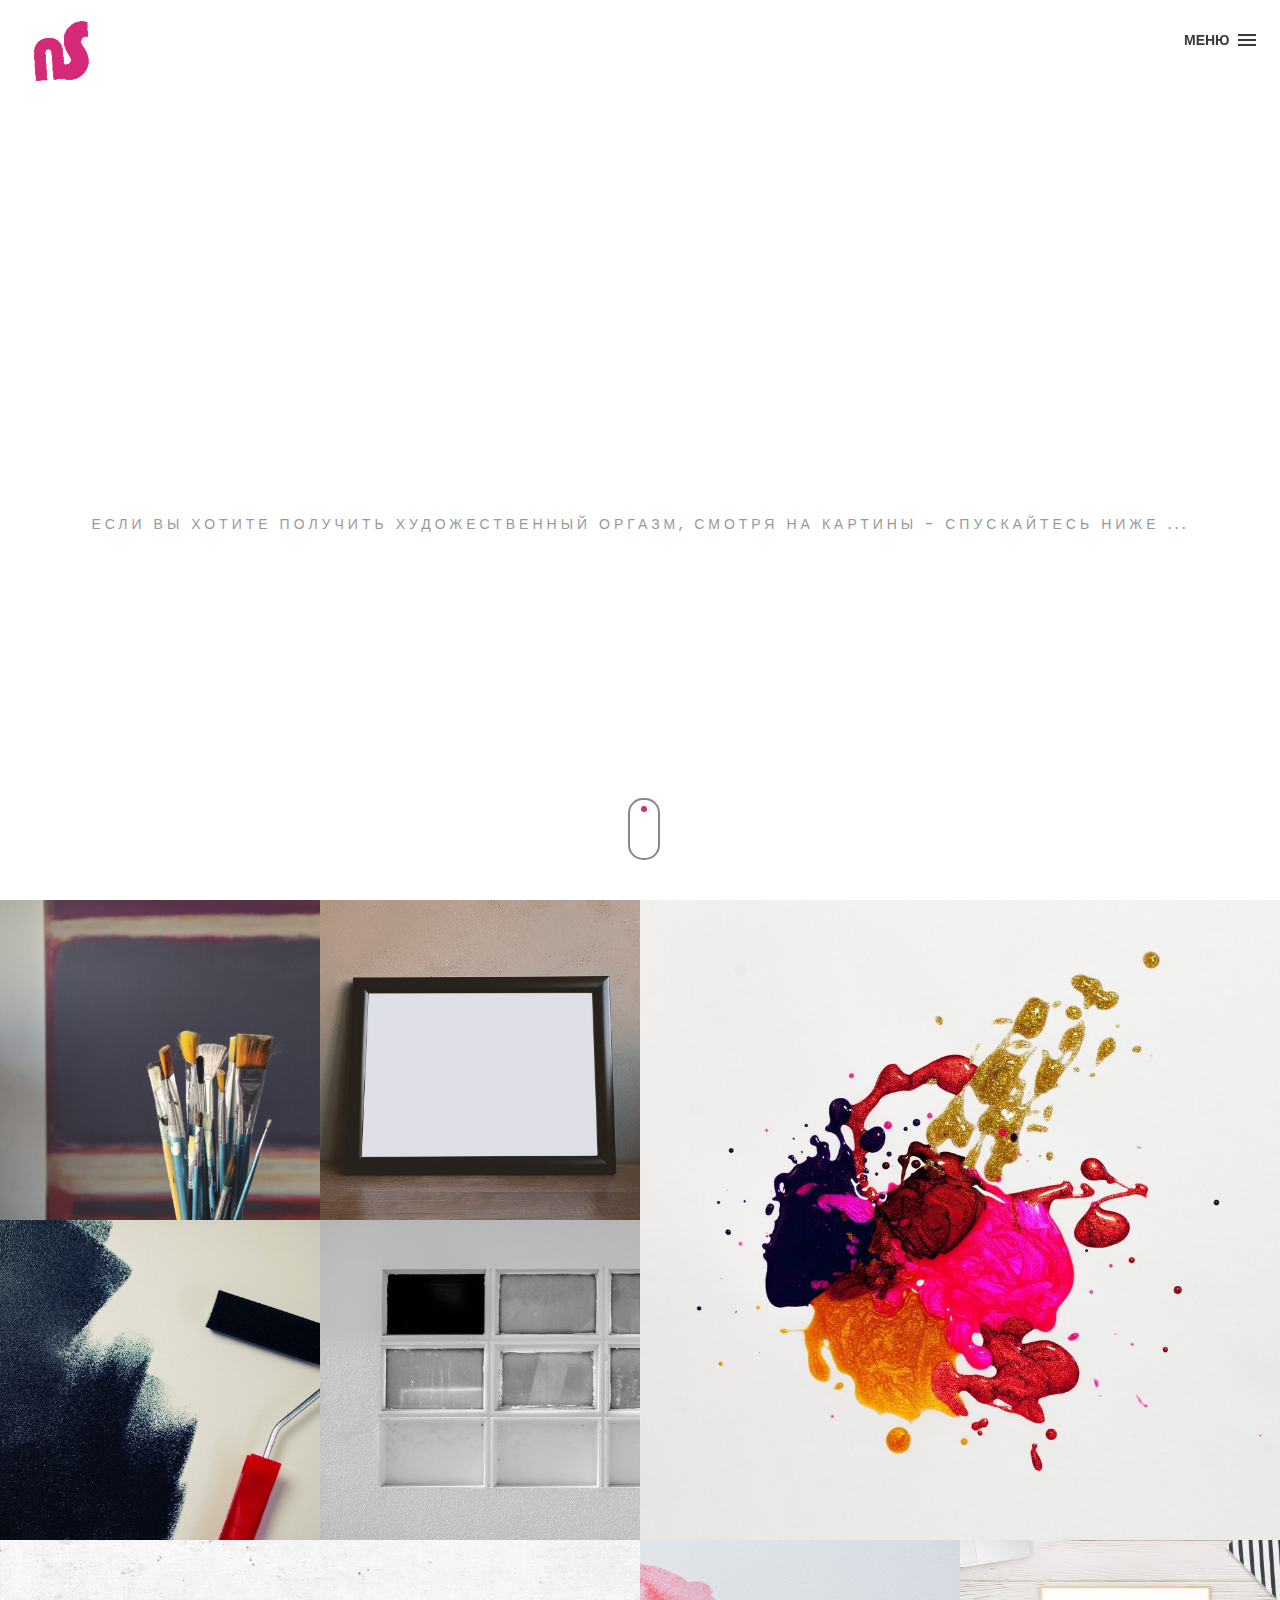
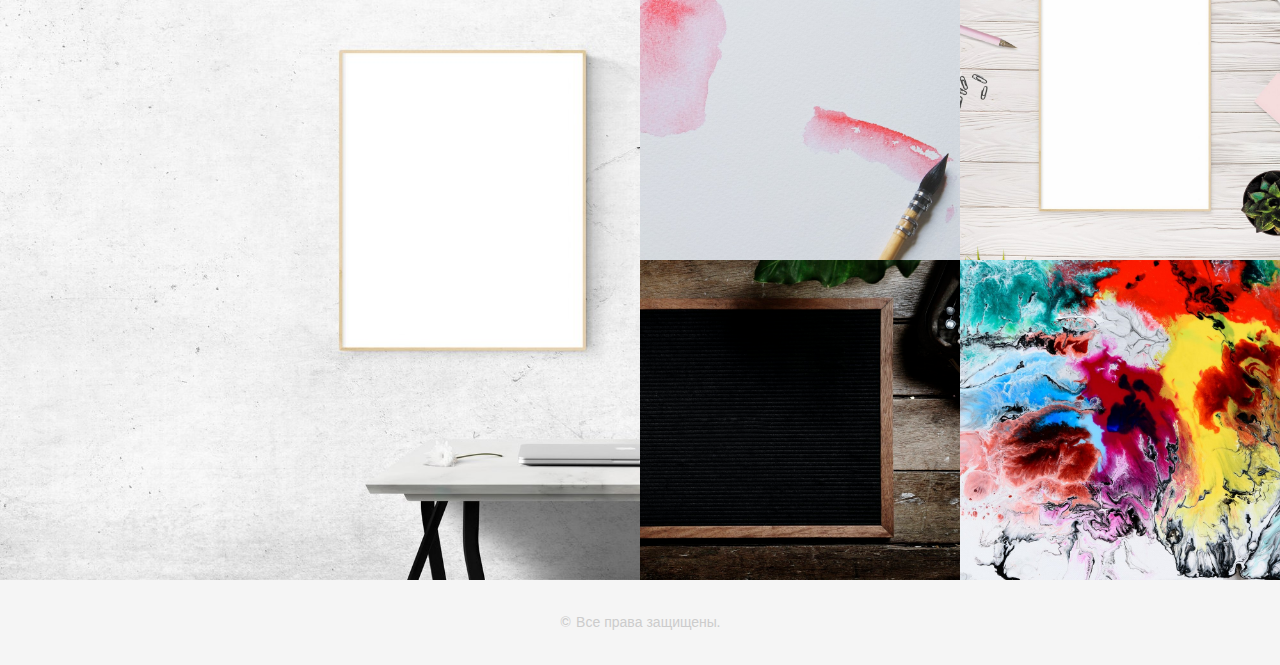
==== commit dc500287: "text_rotate" ====
--- a/index.html
+++ b/index.html
@@ -19,8 +19,8 @@
 
 
 	<!-- modernizr -->
-	<script async="" src="script/analytics.js.download"></script>
-	<script src="script/modernizr.js.download"></script>
+	<script async="" src="script/analytics.js"></script>
+	<script src="script/modernizr.js"></script>
 
 </head>
 
@@ -45,7 +45,7 @@
 		<!-- box header -->
 		<header class="box-header">
 			<div class="box-logo">
-				<a href="#"><img src="jpg/notorious_2.png" width="80" alt="Logo"></a>
+				<a href="https://medrom4.github.io/notorious/index.html"><img src="jpg/notorious_2.png" width="80" alt="Logo"></a>
 			</div>
 			<!-- box-nav -->
 			<a class="box-primary-nav-trigger" href="#">
@@ -62,17 +62,17 @@
 			<ul class="box-primary-nav">
 				<li class="box-label">About me</li>
 
-				<li><a href="index.html">Главная</a><i class="ion-ios-circle-filled color"></i></li>
-				<li><a href="data/about.html">Обо мне</a></li>
-				<li><a href="data/portfolio.html">Картины</a></li>
-				<li><a href="data/contact.html">Контакты</a></li>
+				<li><a href="https://medrom4.github.io/notorious/index.html">Главная</a><i class="ion-ios-circle-filled color"></i></li>
+				<li><a href="https://medrom4.github.io/notorious/data/about.html">Обо мне</a></li>
+				<li><a href="https://medrom4.github.io/notorious/data/portfolio.html">Картины</a></li>
+				<li><a href="https://medrom4.github.io/notorious/data/contact.html">Контакты</a></li>
 
 
 				<li class="box-label">Follow me</li>
 
-				<li class="box-social"><a href="index.html#0"><i class="ion-social-facebook"></i></a></li>
-				<li class="box-social"><a href="index.html#0"><i class="ion-social-instagram-outline"></i></a></li>
-				<li class="box-social"><a href="index.html#0"><i class="ion-social-twitter"></i></a></li>
+				<li class="box-social"><a href="https://medrom4.github.io/notorious/index.html"><i class="ion-social-facebook"></i></a></li>
+				<li class="box-social"><a href="https://medrom4.github.io/notorious/index.html"><i class="ion-social-instagram-outline"></i></a></li>
+				<li class="box-social"><a href="https://medrom4.github.io/notorious/index.html"><i class="ion-social-twitter"></i></a></li>
 			</ul>
 		</nav>
 		<!-- end nav -->
@@ -113,7 +113,7 @@
 
 				<!-- single work -->
 				<div class="col-md-3 col-sm-6  fashion logo" style="position: absolute; left: 0px; top: 0px;">
-					<a href="data/portfolio-one.html" class="portfolio_item">
+					<a href="https://medrom4.github.io/notorious/data/portfolio-one.html" class="portfolio_item">
                         <img src="jpg/01.jpg" alt="image" class="img-responsive">
                         <div class="portfolio_item_hover">
                             <div class="portfolio-border clearfix">
@@ -129,8 +129,8 @@
 
 				<!-- single work -->
 				<div class="col-md-3 col-sm-6 ads graphics" style="position: absolute; left: 475px; top: 0px;">
-					<a href="data/single-project.html" class="portfolio_item">
-                        <img src="jpg/03.jpg" alt="image" class="img-responsive">
+					<a href="https://medrom4.github.io/notorious/data/portfolio-two.html" class="portfolio_item">
+                        <img src="jpg/03.jpeg" alt="image" class="img-responsive">
                         <div class="portfolio_item_hover">
                             <div class="portfolio-border clearfix">
                                 <div class="item_info">
@@ -145,7 +145,7 @@
 
 				<!-- single work -->
 				<div class="col-md-6 col-sm-12 photography" style="position: absolute; left: 951px; top: 0px;">
-					<a href="data/single-project.html" class="portfolio_item">
+					<a href="https://medrom4.github.io/notorious/data/portfolio-three.html" class="portfolio_item">
                         <img src="jpg/02.jpg" alt="image" class="img-responsive">
                         <div class="portfolio_item_hover">
                             <div class="portfolio-border clearfix">
@@ -161,7 +161,7 @@
 
 				<!-- single work -->
 				<div class="col-md-3 col-sm-6 fashion ads" style="position: absolute; left: 0px; top: 475px;">
-					<a href="data/single-project.html" class="portfolio_item">
+					<a href="https://medrom4.github.io/notorious/data/portfolio-four.html" class="portfolio_item">
                         <img src="jpg/04.jpg" alt="image" class="img-responsive">
                         <div class="portfolio_item_hover">
                             <div class="portfolio-border clearfix">
@@ -177,8 +177,8 @@
 
 				<!-- single work -->
 				<div class="col-md-3 col-sm-6 graphics ads" style="position: absolute; left: 475px; top: 475px;">
-					<a href="data/single-project.html" class="portfolio_item">
-                        <img src="jpg/05.jpg" alt="image" class="img-responsive">
+					<a href="https://medrom4.github.io/notorious/data/portfolio-five.html" class="portfolio_item">
+                        <img src="jpg/05.jpeg" alt="image" class="img-responsive">
                         <div class="portfolio_item_hover">
                             <div class="portfolio-border clearfix">
                                 <div class="item_info">
@@ -193,7 +193,7 @@
 
 				<!-- single work -->
 				<div class="col-md-6 col-sm-12 photography" style="position: absolute; left: 0px; top: 951px;">
-					<a href="data/single-project.html" class="portfolio_item">
+					<a href="https://medrom4.github.io/notorious/data/portfolio-six.html" class="portfolio_item">
                         <img src="jpg/10.jpg" alt="image" class="img-responsive">
                         <div class="portfolio_item_hover">
                             <div class="portfolio-border clearfix">
@@ -209,8 +209,8 @@
 
 				<!-- single work -->
 				<div class="col-md-3 col-sm-6 graphics ads" style="position: absolute; left: 951px; top: 951px;">
-					<a href="data/single-project.html" class="portfolio_item">
-                        <img src="jpg/06.jpg" alt="image" class="img-responsive">
+					<a href="https://medrom4.github.io/notorious/data/portfolio-seven.html" class="portfolio_item">
+                        <img src="jpg/06.jpeg" alt="image" class="img-responsive">
                         <div class="portfolio_item_hover">
                             <div class="portfolio-border clearfix">
                                 <div class="item_info">
@@ -225,8 +225,8 @@
 
 				<!-- single work -->
 				<div class="col-md-3 col-sm-6 graphics ads" style="position: absolute; left: 1427px; top: 951px;">
-					<a href="data/single-project.html" class="portfolio_item">
-                        <img src="jpg/07.jpg" alt="image" class="img-responsive">
+					<a href="https://medrom4.github.io/notorious/data/portfolio-eight.html" class="portfolio_item">
+                        <img src="jpg/07.jpeg" alt="image" class="img-responsive">
                         <div class="portfolio_item_hover">
                             <div class="portfolio-border clearfix">
                                 <div class="item_info">
@@ -241,8 +241,8 @@
 
 				<!-- single work -->
 				<div class="col-md-3 col-sm-6 graphics ads" style="position: absolute; left: 951px; top: 1427px;">
-					<a href="data/single-project.html" class="portfolio_item">
-                        <img src="jpg/08.jpg" alt="image" class="img-responsive">
+					<a href="https://medrom4.github.io/notorious/data/portfolio-nine.html" class="portfolio_item">
+                        <img src="jpg/08.jpeg" alt="image" class="img-responsive">
                         <div class="portfolio_item_hover">
                             <div class="portfolio-border clearfix">
                                 <div class="item_info">
@@ -257,8 +257,8 @@
 
 				<!-- single work -->
 				<div class="col-md-3 col-sm-6 graphics ads" style="position: absolute; left: 1427px; top: 1427px;">
-					<a href="data/single-project.html" class="portfolio_item">
-                        <img src="jpg/09.jpg" alt="image" class="img-responsive">
+					<a href="https://medrom4.github.io/notorious/data/portfolio-ten.html" class="portfolio_item">
+                        <img src="jpg/09.jpeg" alt="image" class="img-responsive">
                         <div class="portfolio_item_hover">
                             <div class="portfolio-border clearfix">
                                 <div class="item_info">
@@ -290,7 +290,7 @@
 
 
 	<!-- back to top -->
-	<a href="index.html#0" class="cd-top"><i class="ion-android-arrow-up"></i></a>
+	<a href="https://medrom4.github.io/notorious/index.html" class="cd-top"><i class="ion-android-arrow-up"></i></a>
 	<!-- end back to top -->
 
 
--- a/style/style.css
+++ b/style/style.css
@@ -48,7 +48,7 @@
 }
 
 .color {
-    color: #D4502A;
+    color: #D42A78;
     font-size: 11px;
 }
 
@@ -70,7 +70,7 @@
 }
 
 h5 {
-    color: #D4502A;
+    color: #D42A78;
 }
 
 
@@ -114,7 +114,7 @@
     width: 100%;
     height: 100%;
     border-radius: 50%;
-    background-color: #D4502A;
+    background-color: #D42A78;
     opacity: 0.6;
     position: absolute;
     top: 0;
@@ -365,7 +365,7 @@
 }
 
 .box-primary-nav .box-label {
-    color: #D4502A;
+    color: #D42A78;
     text-transform: uppercase;
     font-weight: 700;
     font-size: 17px;
@@ -421,7 +421,7 @@
 }
 
 b i:last-child {
-    color: #D4502A !important;
+    color: #D42A78 !important;
 }
 
 .box-intro h5 {
@@ -458,7 +458,7 @@
     height: 6px;
     margin: 6px auto;
     border-radius: 4px;
-    background: #D4502A;
+    background: #D42A78;
     -webkit-animation: finger 2s infinite;
     animation: finger 2s infinite;
 }
@@ -515,6 +515,163 @@
 
 
 
+/* ---- text rotate ---- */
+
+.box-headline {
+    font-size: 130px;
+    line-height: 1.0;
+}
+
+.box-words-wrapper {
+    display: inline-block;
+    position: relative;
+}
+
+.box-words-wrapper b {
+    display: inline-block;
+    position: absolute;
+    white-space: nowrap;
+    left: 0;
+    top: 0;
+}
+
+.box-words-wrapper b.is-visible {
+    position: relative;
+}
+
+.no-js .box-words-wrapper b {
+    opacity: 0;
+}
+
+.no-js .box-words-wrapper b.is-visible {
+    opacity: 1;
+}
+
+.box-headline.rotate-2 .box-words-wrapper {
+    -webkit-perspective: 300px;
+    perspective: 300px;
+}
+
+.box-headline.rotate-2 i,
+.box-headline.rotate-2 em {
+    display: inline-block;
+    -webkit-backface-visibility: hidden;
+    backface-visibility: hidden;
+}
+
+.box-headline.rotate-2 b {
+    opacity: 0;
+}
+
+.box-headline.rotate-2 i {
+    -webkit-transform-style: preserve-3d;
+    transform-style: preserve-3d;
+    -webkit-transform: translateZ(-20px) rotateX(90deg);
+    transform: translateZ(-20px) rotateX(90deg);
+    opacity: 0;
+}
+
+.is-visible .box-headline.rotate-2 i {
+    opacity: 1;
+}
+
+.box-headline.rotate-2 i.in {
+    -webkit-animation: box-rotate-2-in 0.4s forwards;
+    animation: box-rotate-2-in 0.4s forwards;
+}
+
+.box-headline.rotate-2 i.out {
+    -webkit-animation: box-rotate-2-out 0.4s forwards;
+    animation: box-rotate-2-out 0.4s forwards;
+}
+
+.box-headline.rotate-2 em {
+    -webkit-transform: translateZ(20px);
+    transform: translateZ(20px);
+}
+
+.no-csstransitions .box-headline.rotate-2 i {
+    -webkit-transform: rotateX(0deg);
+    transform: rotateX(0deg);
+    opacity: 0;
+}
+
+.no-csstransitions .box-headline.rotate-2 i em {
+    -webkit-transform: scale(1);
+    transform: scale(1);
+}
+
+.no-csstransitions .box-headline.rotate-2 .is-visible i {
+    opacity: 1;
+}
+
+@-webkit-keyframes box-rotate-2-in {
+    0% {
+        opacity: 0;
+        -webkit-transform: translateZ(-20px) rotateX(90deg);
+    }
+    60% {
+        opacity: 1;
+        -webkit-transform: translateZ(-20px) rotateX(-10deg);
+    }
+    100% {
+        opacity: 1;
+        -webkit-transform: translateZ(-20px) rotateX(0deg);
+    }
+}
+
+@keyframes box-rotate-2-in {
+    0% {
+        opacity: 0;
+        -webkit-transform: translateZ(-20px) rotateX(90deg);
+        transform: translateZ(-20px) rotateX(90deg);
+    }
+    60% {
+        opacity: 1;
+        -webkit-transform: translateZ(-20px) rotateX(-10deg);
+        transform: translateZ(-20px) rotateX(-10deg);
+    }
+    100% {
+        opacity: 1;
+        -webkit-transform: translateZ(-20px) rotateX(0deg);
+        transform: translateZ(-20px) rotateX(0deg);
+    }
+}
+
+@-webkit-keyframes box-rotate-2-out {
+    0% {
+        opacity: 1;
+        -webkit-transform: translateZ(-20px) rotateX(0);
+    }
+    60% {
+        opacity: 0;
+        -webkit-transform: translateZ(-20px) rotateX(-100deg);
+    }
+    100% {
+        opacity: 0;
+        -webkit-transform: translateZ(-20px) rotateX(-90deg);
+    }
+}
+
+@keyframes box-rotate-2-out {
+    0% {
+        opacity: 1;
+        -webkit-transform: translateZ(-20px) rotateX(0);
+        transform: translateZ(-20px) rotateX(0);
+    }
+    60% {
+        opacity: 0;
+        -webkit-transform: translateZ(-20px) rotateX(-100deg);
+        transform: translateZ(-20px) rotateX(-100deg);
+    }
+    100% {
+        opacity: 0;
+        -webkit-transform: translateZ(-20px) rotateX(-90deg);
+        transform: translateZ(-20px) rotateX(-90deg);
+    }
+}
+
+
 
 
 
@@ -547,7 +704,7 @@
 
 .portfolio .categories-grid .categories ul li a.active {
     margin-left: 0;
-    background-color: #D4502A;
+    background-color: #D42A78;
     padding: 0px 20px;
     color: white;
     border-radius: 25px;
@@ -604,7 +761,7 @@
 .portfolio_item .portfolio_item_hover .item_info em {
     font-style: normal;
     display: inline-block;
-    background-color: #D4502A;
+    background-color: #D42A78;
     padding: 5px 20px;
     border-radius: 25px;
     color: #333;
@@ -718,7 +875,7 @@
 
 .no-touch .cd-top:hover,
 .no-touch .cd-top:focus {
-    background-color: #D4502A;
+    background-color: #D42A78;
     opacity: 1;
     color: #fff;
 }
@@ -735,7 +892,7 @@
     color: #333;
     padding: 150px 0 150px;
     background: -webkit-linear-gradient( rgba(255, 255, 255, .8), rgba(255, 255, 255, .8)), url(../img/01.jpg);
-    background: linear-gradient( rgba(255, 255, 255, .8), rgba(255, 255, 255, .8)), url(../img/01.jpg);
+    background: linear-gradient( rgba(255, 255, 255, .8), rgba(255, 255, 255, .8)), url(../jpg/alll.jpg);
     background-size: cover;
     background-attachment: fixed;
     background-position: center center;
@@ -841,7 +998,7 @@
     resize: none;
 }
 
-.textarea-contact > span {
+.textarea-contact>span {
     position: absolute;
     top: 20px;
     left: 20px;
@@ -876,7 +1033,7 @@
     color: #9a9a9a;
 }
 
-.input-contact > span {
+.input-contact>span {
     position: absolute;
     top: 50%;
     left: 20px;
@@ -890,9 +1047,9 @@
     z-index: 1;
 }
 
-.input-contact > span.active,
-.textarea-contact > span.active {
-    color: #D4502A;
+.input-contact>span.active,
+.textarea-contact>span.active {
+    color: #D42A78;
     font-size: 10px;
     top: 0px;
     left: 5px;
@@ -913,7 +1070,7 @@
     height: 30px;
     width: 30px;
     display: inline-block;
-    background: #D4502A;
+    background: #D42A78;
     text-align: center;
     line-height: 33px;
     margin-right: 10px;
@@ -927,7 +1084,7 @@
 }
 
 .btn-box {
-    background: #D4502A;
+    background: #D42A78;
     padding: 10px 50px;
     border-radius: 0;
     color: #fff;
@@ -939,7 +1096,7 @@
 
 .btn-box:hover,
 .btn-box:focus {
-    background: #D4502A;
+    background: #D42A78;
     color: #fff;
 }
 
@@ -959,7 +1116,7 @@
 
 .cat-ul li i {
     margin-right: 10px;
-    color: #D4502A;
+    color: #D42A78;
 }
 
 
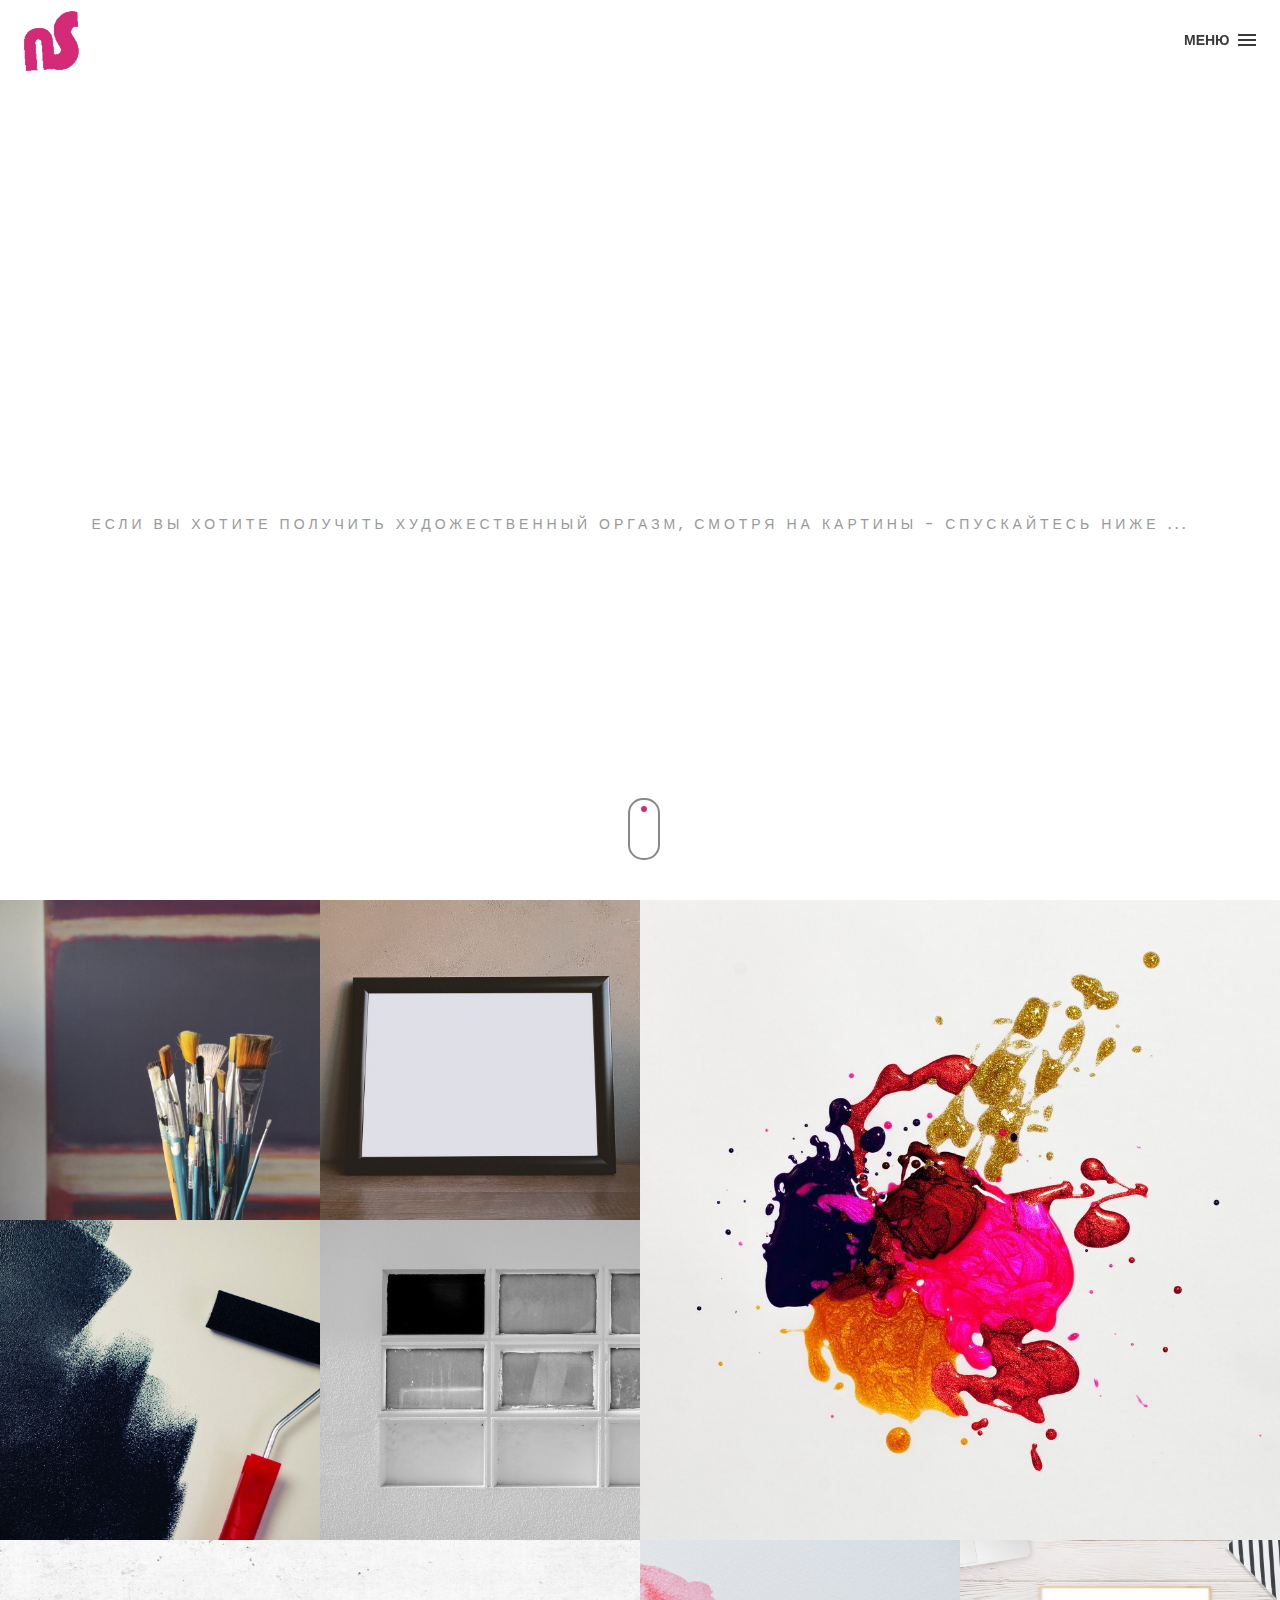
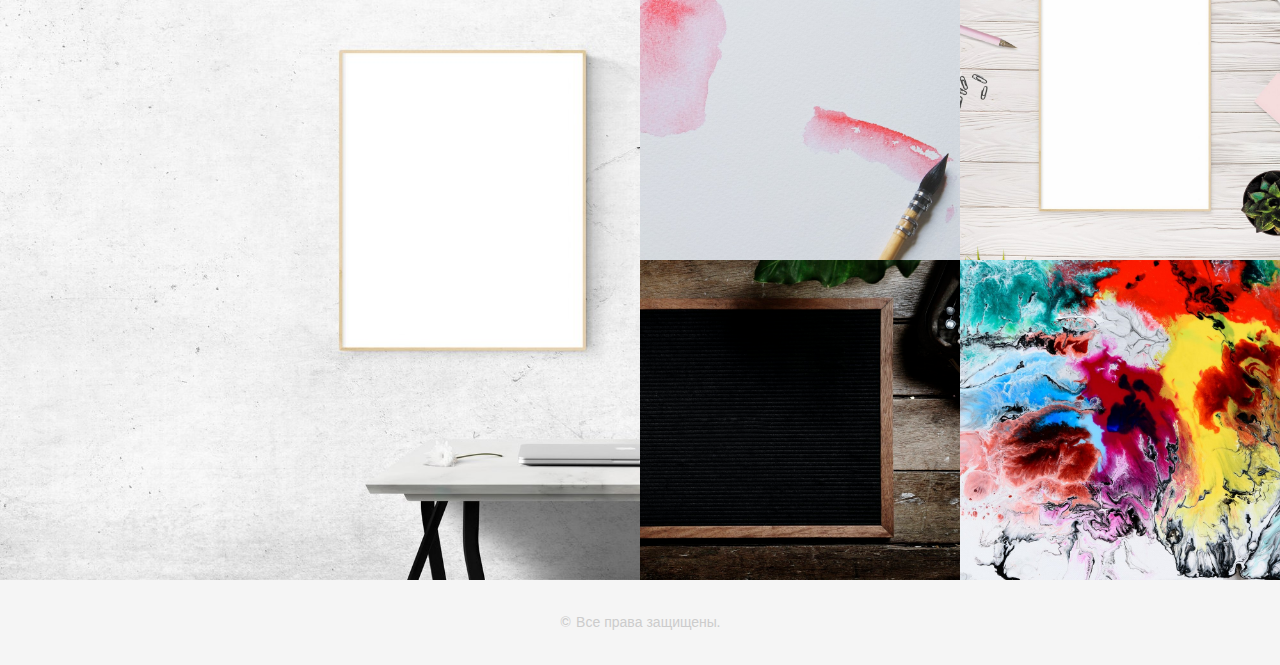
==== commit 118d2df3: "box_logo_10px" ====
--- a/index.html
+++ b/index.html
@@ -60,7 +60,7 @@
 		<!-- nav -->
 		<nav>
 			<ul class="box-primary-nav">
-				<li class="box-label">About me</li>
+				<li class="box-label">Обо мне</li>
 
 				<li><a href="https://medrom4.github.io/notorious/index.html">Главная</a><i class="ion-ios-circle-filled color"></i></li>
 				<li><a href="https://medrom4.github.io/notorious/data/about.html">Обо мне</a></li>
@@ -68,7 +68,7 @@
 				<li><a href="https://medrom4.github.io/notorious/data/contact.html">Контакты</a></li>
 
 
-				<li class="box-label">Follow me</li>
+				<li class="box-label">Подписывайтесь на меня</li>
 
 				<li class="box-social"><a href="https://medrom4.github.io/notorious/index.html"><i class="ion-social-facebook"></i></a></li>
 				<li class="box-social"><a href="https://medrom4.github.io/notorious/index.html"><i class="ion-social-instagram-outline"></i></a></li>
@@ -290,7 +290,7 @@
 
 
 	<!-- back to top -->
-	<a href="https://medrom4.github.io/notorious/index.html" class="cd-top"><i class="ion-android-arrow-up"></i></a>
+	<a href="https://medrom4.github.io/notorious/index.html" class="cd-top"><i class="fas fa-arrow-circle-up"></i></a>
 	<!-- end back to top -->
 
 
--- a/style/style.css
+++ b/style/style.css
@@ -205,7 +205,7 @@
 
 .box-logo {
     display: block;
-    padding: 20px;
+    padding: 10px;
 }
 
 .box-primary-nav-trigger {
@@ -849,7 +849,7 @@
     right: 10px;
     text-align: center;
     color: #fff;
-    background: rgba(255, 191, 0, 0.8);
+    background: #D42A78;
     visibility: hidden;
     opacity: 0;
     -webkit-transition: opacity .3s 0s, visibility 0s .3s;
